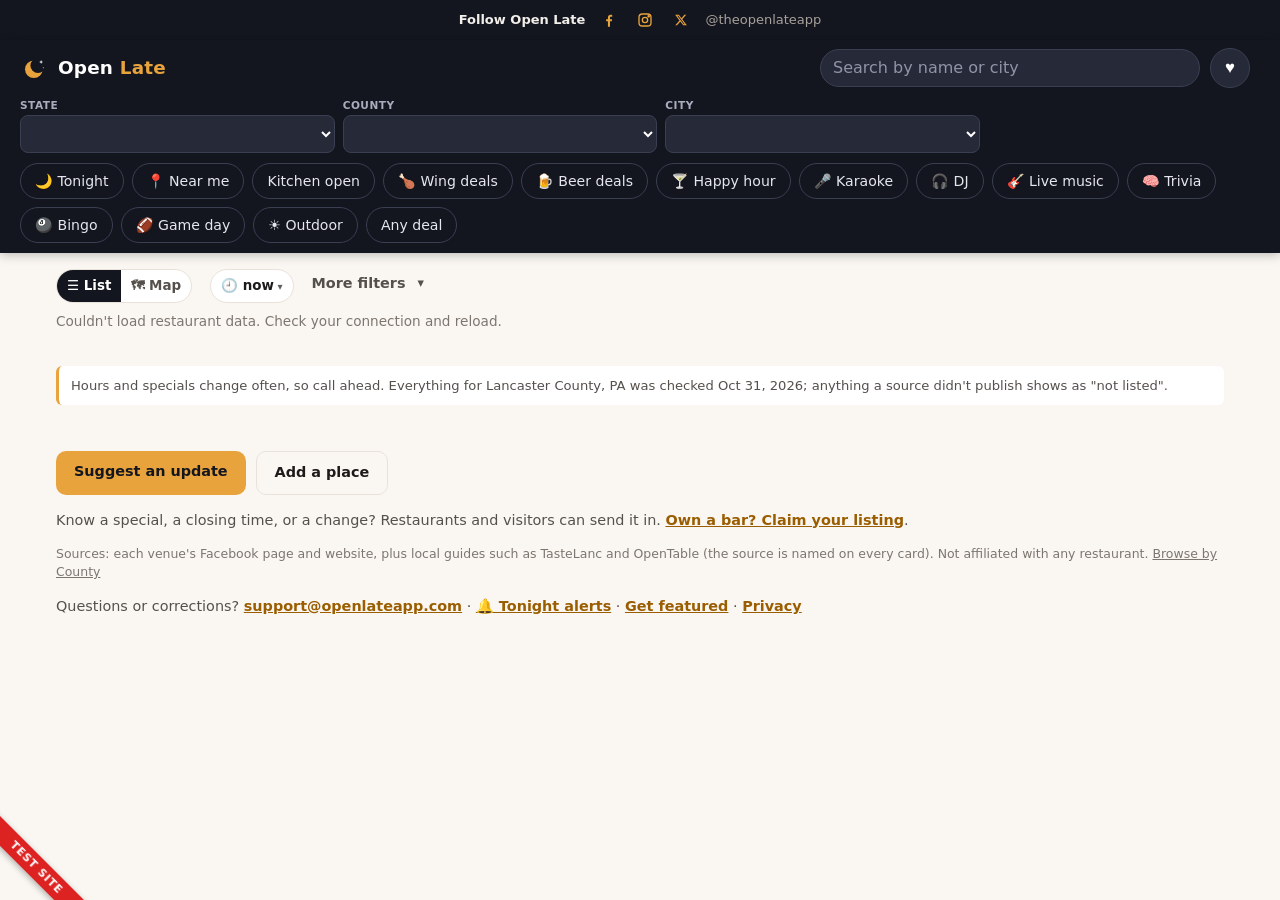
==== index.html @ fa7b5d22 "Clock panel drops below filter row" ====
<!doctype html>
<html lang="en">
<head>
<meta name="robots" content="noindex,nofollow">
<meta charset="utf-8">
<script>
  // start the data downloads before anything else: the County index and the County you'll most likely see (link, last pick, or Lancaster)
  (function(){try{var j=function(u){var p=fetch(u,{cache:"no-cache"}).then(function(r){if(!r.ok)throw new Error(r.status);return r.json()});p.catch(function(){});return p};
  var q=new URLSearchParams(location.search),c=q.get("county"),s=null;
  if(!c&&!q.get("area")){try{s=JSON.parse(localStorage.getItem("openlate.sel")||"null")}catch(e){}c=s&&s.county?s.county:(s&&s.area?"":"lancaster")}
  window.__olIdx=j("https://openlateapp.com/data/index.json");c={"md-washington-dc":"washington-dc"}[c]||c;if(c&&c!=="all"&&/^[a-z-]+$/.test(c))window.__olPre={id:c,p:j("https://openlateapp.com/data/county/"+c+".json")}}catch(e){}})();
</script>
<meta name="viewport" content="width=device-width, initial-scale=1, viewport-fit=cover">
<title>Open Late · PA, MD, DE, DC, GA, FL, VA, WV, SC, NC, NJ & NY restaurants & bars open late, kitchen hours & specials</title>
<meta name="description" content="Find restaurants and bars in Pennsylvania, Maryland, Delaware, DC, Georgia, Florida, Virginia, West Virginia, South Carolina, North Carolina, New Jersey and New York open late tonight: who's open now, whose kitchen is still serving, plus happy hours and wing and beer specials by day, county by county.">

<meta property="og:type" content="website">
<meta property="og:site_name" content="Open Late">
<meta property="og:title" content="Open Late · Who's open late near you in PA, MD, DE, DC, GA, FL, VA, WV, SC, NC, NJ & NY">
<meta property="og:description" content="Restaurants and bars open late, kitchens still serving, happy hours and wing and beer specials, across Pennsylvania, Maryland, Delaware, DC, Georgia, Florida, Virginia, West Virginia, South Carolina, North Carolina, New Jersey and New York.">
<meta property="og:url" content="https://openlateapp.com/">
<meta property="og:image" content="https://openlateapp.com/icons/og-image.png">
<meta property="og:image:width" content="1200">
<meta property="og:image:height" content="630">
<meta property="og:image:alt" content="Open Late: a crescent moon logo with the words Open Late. Who's open late, whose kitchen is still serving and tonight's specials, across Pennsylvania, Maryland, Delaware, DC, Georgia, Florida, Virginia, West Virginia, South Carolina, North Carolina, New Jersey and New York.">
<meta name="twitter:card" content="summary_large_image">
<meta name="twitter:title" content="Open Late · Who's open late near you in PA, MD, DE, DC, GA, FL, VA, WV, SC, NC, NJ & NY">
<meta name="twitter:description" content="Restaurants and bars open late, kitchens still serving, happy hours and wing and beer specials, across Pennsylvania, Maryland, Delaware, DC, Georgia, Florida, Virginia, West Virginia, South Carolina, North Carolina, New Jersey and New York.">
<meta name="twitter:image" content="https://openlateapp.com/icons/og-image.png">
<script type="application/ld+json">
{"@context":"https://schema.org","@type":"WebSite","name":"Open Late","url":"https://openlateapp.com/","description":"Restaurants and bars open late in Pennsylvania, Maryland, Delaware, DC, Georgia, Florida, Virginia, West Virginia, South Carolina, North Carolina, New Jersey and New York: hours, kitchen hours, happy hours and specials.","inLanguage":"en-US","potentialAction":{"@type":"SearchAction","target":{"@type":"EntryPoint","urlTemplate":"https://openlateapp.com/?q={search_term_string}"},"query-input":"required name=search_term_string"}}
</script>
<meta name="theme-color" content="#14161f">
<link rel="manifest" href="manifest.webmanifest">
<link rel="icon" href="favicon.ico" sizes="32x32">
<link rel="icon" href="icons/icon.svg" type="image/svg+xml">
<link rel="apple-touch-icon" href="icons/apple-touch-icon.png">
<meta name="apple-mobile-web-app-capable" content="yes">
<meta name="mobile-web-app-capable" content="yes">
<meta name="apple-mobile-web-app-status-bar-style" content="black-translucent">
<meta name="apple-mobile-web-app-title" content="Open Late">
<link rel="stylesheet" href="styles.css?v=246">
<script src="config.js"></script>
<style>.testribbon{position:fixed;bottom:22px;left:-38px;z-index:9999;transform:rotate(45deg);background:#d22;color:#fff;font:700 11px/1 system-ui,sans-serif;letter-spacing:.08em;padding:5px 40px;pointer-events:none;box-shadow:0 2px 6px rgba(0,0,0,.3)}</style>
</head>
<body>
<div class="testribbon" aria-hidden="true">TEST SITE</div>
<aside class="social" aria-label="Follow Open Late on social media"><span class="soc-lbl">Follow Open Late</span><a href="https://www.facebook.com/profile.php?id=61595789025720" target="_blank" rel="noopener" aria-label="Open Late on Facebook"><svg viewBox="0 0 24 24" width="16" height="16" fill="currentColor" aria-hidden="true"><path d="M13.5 22v-8h2.7l.4-3.2h-3.1V8.8c0-.9.3-1.5 1.6-1.5h1.7V4.4c-.3 0-1.3-.1-2.4-.1-2.4 0-4 1.5-4 4.1v2.4H7.7V14h2.7v8z"/></svg></a><a href="https://www.instagram.com/theopenlateapp/" target="_blank" rel="noopener" aria-label="Open Late on Instagram"><svg viewBox="0 0 24 24" width="16" height="16" fill="none" stroke="currentColor" stroke-width="2" aria-hidden="true"><rect x="3" y="3" width="18" height="18" rx="5"/><circle cx="12" cy="12" r="4"/><circle cx="17.5" cy="6.5" r="1" fill="currentColor"/></svg></a><a href="https://x.com/TheOpenLateApp" target="_blank" rel="noopener" aria-label="Open Late on X"><svg viewBox="0 0 24 24" width="14" height="14" fill="currentColor" aria-hidden="true"><path d="M17.8 3h3.1l-6.8 7.7L22 21h-6.2l-4.9-6.3L5.3 21H2.2l7.2-8.3L2 3h6.4l4.4 5.8zm-1.1 16.2h1.7L7.4 4.7H5.6z"/></svg></a><span class="soc-handle">@theopenlateapp</span></aside><header class="top" id="top">
  <div class="bar">
    <a class="brand" href="./" aria-label="Open Late home">
      <img src="icons/logo.svg" alt="" width="30" height="30">
      <span class="word">Open <b>Late</b></span>
    </a>
    <div class="now" id="now" aria-live="polite"></div>
    <div class="searchwrap" id="searchwrap">
      <label class="sr" for="q">Search by name or city</label>
      <input id="q" type="search" placeholder="Search by name or city" autocomplete="off" enterkeyhint="search">
    </div>
    <button type="button" class="iconbtn favbtn" id="favsOnly" aria-pressed="false" aria-label="Show only my favorites" title="Favorites"><span aria-hidden="true">♥</span><span class="favct" id="favCt" hidden></span></button>
    <button type="button" class="iconbtn" id="tnBell" aria-label="Tonight alerts" title="Tonight alerts">
      <svg viewBox="0 0 24 24" width="20" height="20" aria-hidden="true"><path d="M6 16.5V11a6 6 0 0 1 12 0v5.5l1.5 1.5h-15z" fill="none" stroke="currentColor" stroke-width="2.2" stroke-linejoin="round"/><path d="M10 20.5a2 2 0 0 0 4 0" fill="none" stroke="currentColor" stroke-width="2.2" stroke-linecap="round"/></svg>
    </button>
    <button type="button" class="iconbtn" id="searchBtn" aria-label="Search" aria-expanded="false" aria-controls="searchwrap">
      <svg viewBox="0 0 24 24" width="20" height="20" aria-hidden="true"><circle cx="10.5" cy="10.5" r="6.5" fill="none" stroke="currentColor" stroke-width="2.2"/><path d="M15.5 15.5 21 21" stroke="currentColor" stroke-width="2.2" stroke-linecap="round"/></svg>
    </button>
  </div>
  <div class="pickers">
    <label class="pick"><span>State</span><select id="state" aria-label="State"></select></label>
    <label class="pick"><span>County</span><select id="county" aria-label="County"></select></label>
    <label class="pick"><span>City</span><select id="town" aria-label="City"></select></label>
  </div>
  <div class="chipbar">
  <div class="chiprow" role="group" aria-label="Filters">
    <button type="button" class="chip" id="tonight" aria-pressed="false" title="Places open past 11 PM tonight; late kitchens first">🌙 Tonight</button>
    <button type="button" class="chip" id="nearMe" aria-pressed="false" title="Sort by distance from you (asks for your location)">📍 Near me</button>
    <button type="button" class="chip" id="kitchenNow" aria-pressed="false" title="Only places that publish a kitchen close time">Kitchen open</button>
    <button type="button" class="chip" id="wingDeals" aria-pressed="false">🍗 Wing deals</button>
    <button type="button" class="chip" id="beerDeals" aria-pressed="false">🍺 Beer deals</button>
    <button type="button" class="chip" id="hhDeals" aria-pressed="false">🍸 Happy hour</button>
    <button type="button" class="chip" id="kkNights" aria-pressed="false" title="Karaoke on the picked day (from the place's own posts or website)">🎤 Karaoke</button>
    <button type="button" class="chip" id="djNights" aria-pressed="false" title="DJ nights on the picked day (from the place's own posts or website)">🎧 DJ</button>
    <button type="button" class="chip" id="lmNights" aria-pressed="false" title="Live music on the picked day (regular shows from the venue's own site, ticketing pages, posts or local guides)">🎸 Live music</button>
    <button type="button" class="chip" id="tvNights" aria-pressed="false" title="Trivia on the picked day (from the place's own website)">🧠 Trivia</button>
    <button type="button" class="chip" id="bgNights" aria-pressed="false" title="Bingo on the picked day (from the place's own website)">🎱 Bingo</button>
    <button type="button" class="chip" id="gdSpots" aria-pressed="false" title="Game day spots and watch parties (from the place's own website or a team's official fan club list)">🏈 Game day</button>
    <button type="button" class="chip" id="odSeats" aria-pressed="false" title="Outdoor seating: patio, deck, rooftop and more (from the place's own website or OpenStreetMap)">☀️ Outdoor</button>
    <button type="button" class="chip" id="onlyDeals" aria-pressed="false">Any deal</button>
  </div>
  </div>
</header>

<main>
  <div class="filterrow">
  <div class="seg seg-row" role="group" aria-label="View">
    <button type="button" id="viewList" aria-pressed="true">☰ List</button>
    <button type="button" id="viewMap" aria-pressed="false">🗺 Map</button>
  </div>
  <div class="clockdd" id="atChip">
    <button type="button" id="clockBtn" aria-haspopup="true" aria-expanded="false" aria-controls="clockPanel" aria-label="Day and time: now"><span id="clockLbl">🕘 now</span></button>
    <div class="clockpanel" id="clockPanel" hidden>
      <div class="clk-h">Day</div><div class="clk-days" id="clkDays" role="group" aria-label="Day"></div>
      <div class="clk-h">Time</div><div class="clk-times" id="clkTimes" role="group" aria-label="Time"></div>
    </div>
    <select id="day" aria-label="Deals and nights for day" hidden></select><select id="atTime" aria-label="Open at" hidden></select>
  </div>
  <details class="more-filters" id="moreFilters">
    <summary>More filters <span class="mf-count" id="mfCount"></span></summary>
    <div class="mfpanel">
    <div class="controls">
      <label class="field"><span>Cuisine</span><select id="cuisine"></select></label>
      <label class="field"><span>Price</span><select id="price">
        <option value="All">Any price</option><option>$</option><option>$$</option><option>$$$</option><option>$$$$</option><option value="none">Price not listed</option>
      </select></label>
      <label class="field"><span>Vibe</span><select id="vibe"></select></label>
      <label class="field"><span>Sort</span><select id="sort">
        <option value="smart" selected>Open now first</option><option value="name">A–Z</option><option value="late">Closes latest</option><option value="soon">Closes soonest</option><option value="near">Near me</option>
      </select></label>
    </div>
    <p class="hint">"Kitchen open" only includes places that publish a kitchen close time. Deal filters follow the day set on the 🕘 clock.</p>
    </div>
  </details>
  </div>

  <div class="viewbar">
    <p class="count" id="count"></p>
  </div>
  <p class="tonight-note" id="tonightNote" hidden></p>
  <div class="mapwrap" id="mapwrap" hidden>
    <div id="map" role="region" aria-label="Map of the places in this list"></div>
    <p class="maplegend"><span><i class="lg lg-open"></i>Open</span><span><i class="lg lg-soon"></i>Closing within an hour</span><span><i class="lg lg-closed"></i>Closed / hours not listed</span><span id="mapMiss"></span></p>
  </div>
  <p class="notice" id="tnBanner" hidden></p>
  <p class="notice" id="tnInvite" hidden><span id="tnInviteText"></span> <button type="button" class="btn" id="tnInviteOn">Turn on</button> <button type="button" class="btn ghost" id="tnInviteNo">Not now</button></p>
  <div class="elsewhere" id="elsewhere" aria-live="polite" hidden></div>
  <div class="grid" id="list"></div>
  <div class="toast" id="toast" role="status" aria-live="polite" hidden></div>
  <p class="morewrap"><button type="button" class="btn more" id="more" hidden>Show more</button></p>
  <div class="empty" id="empty" hidden>
    <svg viewBox="0 0 64 64" width="48" height="48" aria-hidden="true"><circle cx="28" cy="34" r="18" fill="#e8a33d"/><circle cx="37" cy="27" r="16" fill="var(--bg)"/></svg>
    <p class="empty-title" id="emptyTitle">Nothing matches right now</p>
    <p class="empty-text" id="emptyText"></p>
    <div class="empty-actions">
      <button type="button" class="btn" id="clearFilters" hidden>Clear filters</button>
      <button type="button" class="btn ghost" id="seeCounty" hidden>See all of Lancaster County</button>
    </div>
  </div>
  <p class="notice">Hours and specials change often, so call ahead. Everything for <span id="cityName">Lancaster County, PA</span> was checked <span id="checked">Oct 31, 2026</span>; anything a source didn't publish shows as "not listed".</p>
</main>

<footer class="foot">
  <p class="footbtns"><a id="suggest" class="btn" href="#" data-form="suggest">Suggest an update</a> <a class="btn ghost" href="#" data-form="add">Add a place</a></p>
  <p>Know a special, a closing time, or a change? Restaurants and visitors can send it in. <a href="#" data-form="claim" class="claimlink">Own a bar? Claim your listing</a>.</p>
  <p class="small">Sources: each venue's Facebook page and website, plus local guides such as TasteLanc and OpenTable (the source is named on every card). Not affiliated with any restaurant. <a href="https://openlateapp.com/counties/">Browse by County</a></p>
  <p class="kofi-foot" id="kofiFoot" hidden><a id="kofiLink" href="#" target="_blank" rel="noopener">☕ Support Open Late</a></p>
  <p class="kofi-foot support-foot">Questions or corrections? <a href="mailto:support@openlateapp.com">support@openlateapp.com</a> · <a href="#" id="tnOpen">🔔 Tonight alerts</a> · <a href="https://openlateapp.com/featured.html">Get featured</a> · <a href="privacy.html">Privacy</a></p>
</footer>
<div class="kofisheet" id="kofiSheet" role="dialog" aria-labelledby="kofiTitle" aria-describedby="kofiText" hidden>
  <button type="button" class="fx kofix" id="kofiX" aria-label="Close">✕</button>
  <h2 id="kofiTitle">☕ Enjoying Open Late?</h2>
  <p id="kofiText">Open Late is an independent project with no corporate backing. Your donation helps keep hours, specials, and deals up to date, and lets us keep expanding into other states and areas.</p>
  <div class="kofibtns"><a class="btn" id="kofiGo" href="#" target="_blank" rel="noopener">Leave a tip on Ko-fi</a><button type="button" class="btn ghost" id="kofiLater">Maybe later</button></div>
</div>
<dialog id="tnDlg" aria-labelledby="tnTitle">
  <form id="tnForm" method="dialog" novalidate>
    <div class="fhead"><h2 id="tnTitle">Tonight in my county</h2><button type="button" class="fx" id="tnClose" aria-label="Close">✕</button></div>
    <p class="fsub">Pick your counties and what you're into. When you open Open Late you'll see what's on tonight. In the Open Late app you also get one notification a day at the time you pick.</p>
    <fieldset class="ff"><legend>Counties</legend>
      <div class="fchecks" id="tnCounties"></div>
      <label class="ff"><span>Add a county</span><select id="tnAdd"></select></label>
    </fieldset>
    <fieldset class="ff"><legend>What to include</legend>
      <div class="fchecks" id="tnKinds"></div>
    </fieldset>
    <label class="ff"><span>Notification time (app)</span><input id="tnTime" type="time" value="17:00" step="900"></label>
    <p class="fsub" id="tnPerm" hidden>Notifications are off for Open Late on this phone. To get tonight's alert, open your phone's Settings → Notifications → Open Late (Android: Settings → Apps → Open Late → Notifications) and allow them, then tap Save again.</p>
    <p class="fsub" id="tnMsg" role="status"></p>
    <div class="fbtns"><button type="submit" class="btn" id="tnSave">Save</button><button type="button" class="btn ghost" id="tnOff">Turn off</button></div>
  </form>
</dialog>
<dialog id="formDlg" aria-labelledby="fTitle">
  <form id="sForm" method="dialog" novalidate>
    <div class="fhead"><h2 id="fTitle">Suggest an update</h2><button type="button" class="fx" id="fClose" aria-label="Close">✕</button></div>
    <p class="fsub" id="fSub">Tell us what's wrong or missing. We check every change against a source before it goes live.</p>
    <label class="ff"><span>Place</span><input id="fPlace" name="place" type="text" maxlength="120" required autocomplete="off" placeholder="Restaurant or bar name"></label>
    <label class="ff" id="fWhereRow"><span>City and County</span><input id="fWhere" name="where" type="text" maxlength="120" autocomplete="off"></label>
    <div id="fClaimSet" hidden>
      <label class="ff"><span>Place link or ID (filled in for you)</span><input id="fLink" name="placeLink" type="text" maxlength="300" autocomplete="off"></label>
      <label class="ff"><span>Your role</span><input id="fRole" name="role" type="text" maxlength="80" autocomplete="organization-title" placeholder="Owner, general manager, marketing…"></label>
    </div>
    <label class="ff" id="fAddrRow" hidden><span>Address (if you know it)</span><input id="fAddr" name="address" type="text" maxlength="160" autocomplete="off"></label>
    <fieldset class="ff" id="fWhatSet"><legend>What's wrong or missing?</legend>
      <div class="fchecks">
        <label><input type="checkbox" name="what" value="Hours"> Hours</label>
        <label><input type="checkbox" name="what" value="Kitchen hours"> Kitchen hours</label>
        <label><input type="checkbox" name="what" value="Happy hour"> Happy hour</label>
        <label><input type="checkbox" name="what" value="Specials"> Specials</label>
        <label><input type="checkbox" name="what" value="Phone"> Phone</label>
        <label><input type="checkbox" name="what" value="Closed"> Closed for good</label>
        <label><input type="checkbox" name="what" value="Other"> Something else</label>
      </div>
    </fieldset>
    <div id="fRepSet" hidden>
      <fieldset class="ff"><legend>What's wrong?</legend>
        <div class="fchecks">
          <label><input type="checkbox" name="rep" value="Closed now"> Closed now (but listed open)</label>
          <label><input type="checkbox" name="rep" value="Wrong close time"> Wrong close time</label>
          <label><input type="checkbox" name="rep" value="Wrong kitchen hours"> Wrong kitchen hours</label>
          <label><input type="checkbox" name="rep" value="Permanently closed"> Permanently closed</label>
          <label><input type="checkbox" name="rep" value="Other"> Something else</label>
        </div>
      </fieldset>
      <fieldset class="ff"><legend>Which day(s)? (optional)</legend>
        <div class="fchecks">
          <label><input type="checkbox" name="repDay" value="Mon"> Mon</label><label><input type="checkbox" name="repDay" value="Tue"> Tue</label><label><input type="checkbox" name="repDay" value="Wed"> Wed</label><label><input type="checkbox" name="repDay" value="Thu"> Thu</label><label><input type="checkbox" name="repDay" value="Fri"> Fri</label><label><input type="checkbox" name="repDay" value="Sat"> Sat</label><label><input type="checkbox" name="repDay" value="Sun"> Sun</label>
        </div>
      </fieldset>
    </div>
    <label class="ff"><span id="fDetailsLbl">Details</span><textarea id="fDetails" name="details" rows="4" maxlength="2000" required placeholder="e.g. Kitchen closes at 11 PM Fri–Sat; $0.75 wings on Tuesdays. A link or menu photo URL helps."></textarea></label>
    <div class="frow2">
      <label class="ff"><span>Your name (optional)</span><input id="fName" name="name" type="text" maxlength="80" autocomplete="name"></label>
      <label class="ff"><span>Email (optional, only to follow up)</span><input id="fEmail" name="email" type="email" maxlength="120" autocomplete="email"></label>
    </div>
    <label class="ff" id="fPhoneRow" hidden><span>Phone (if you'd rather we call or text to confirm)</span><input id="fPhone" name="phone" type="tel" maxlength="40" autocomplete="tel"></label>
    <label class="fown"><input type="checkbox" id="fOwn" name="owner" value="yes"> I own or work here <span class="fhint">(claim this listing: we'll email you to confirm, then keep it up to date for you)</span></label>
    <label class="hp" aria-hidden="true">Leave this empty <input type="text" name="_honey" id="fHoney" tabindex="-1" autocomplete="off"></label>
    <p class="fmsg" id="fMsg" role="status" aria-live="polite"></p>
    <div class="fbtns"><button type="submit" class="btn" id="fSend">Send</button><button type="button" class="btn ghost" id="fCancel">Cancel</button></div>
    <p class="small">Sent to the Open Late editor by email through FormSubmit.co. We don't publish your name or email.</p>
  </form>
</dialog>
<script src="app.js?v=246" defer></script>
</body>
</html>
---- styles.css ----
:root{--amber:#e8a33d;--amber-d:#c98a26;--night:#14161f;--night2:#1e2130;--ink:#1d1b1a;--ink2:#55504c;--ink3:#7d766f;--bg:#faf7f3;--card:#fff;--line:#e9e2da;--mut:#efe9e3;
  --g:#1f8a4c;--gbg:#e3f4e9;--a:#b36b00;--abg:#fdf0d9;--x:#6f6a66;--xbg:#efecea;--link:#9a5d00}
@media (prefers-color-scheme:dark){:root{--ink:#f2eeea;--ink2:#c3bbb4;--ink3:#9a928b;--bg:#161413;--card:#1f1c1a;--line:#34302d;--mut:#2b2725;
  --g:#6fd39a;--gbg:#17321f;--a:#f4b552;--abg:#3a2a10;--x:#a8a19b;--xbg:#2b2725;--link:#f3c070}}
*{box-sizing:border-box}
html{-webkit-text-size-adjust:100%}
body{margin:0;font:16px/1.45 system-ui,-apple-system,"Segoe UI",Roboto,sans-serif;color:var(--ink);background:var(--bg)}
a{color:inherit}
.sr{position:absolute;width:1px;height:1px;overflow:hidden;clip:rect(0 0 0 0);white-space:nowrap}

/* sticky header: brand + search, County/City, chip row */
.top{position:sticky;top:0;z-index:10;background:var(--night);color:#fff;padding:calc(8px + env(safe-area-inset-top)) 12px 8px;display:flex;flex-direction:column;gap:8px;box-shadow:0 2px 10px rgba(0,0,0,.25)}
.bar{display:flex;align-items:center;gap:10px;min-height:36px}
.brand{display:flex;gap:8px;align-items:center;text-decoration:none;flex:none}
.brand img{display:block;border-radius:8px}
.word{font-size:1.15rem;font-weight:600;letter-spacing:.2px}
.word b{color:var(--amber);font-weight:800}
.now{font-size:.78rem;color:#a9adbd;margin-left:auto;white-space:nowrap}
.searchwrap{display:none;flex:1;min-width:0}
.searchwrap input{font:inherit;font-size:16px;width:100%;min-height:38px;padding:6px 12px;border-radius:999px;border:1px solid #3a3f52;background:#262a38;color:#fff}
.searchwrap input::placeholder{color:#8f94a6}
.iconbtn{flex:none;display:inline-grid;place-items:center;width:40px;height:40px;border-radius:999px;border:1px solid #3a3f52;background:#262a38;color:#fff;cursor:pointer}
.top.searching .searchwrap{display:block}
.top.searching .now{display:none}
.top.searching .iconbtn{background:var(--amber);color:var(--night);border-color:var(--amber)}
@media (max-width:420px){.top.searching .word{display:none}}
.pickers{display:grid;grid-template-columns:1fr 1fr;gap:8px}
.pick{display:flex;flex-direction:column;gap:2px;min-width:0}
.pick[hidden]{display:none!important}
.pick span{font-size:.66rem;font-weight:700;letter-spacing:.5px;text-transform:uppercase;color:#a9adbd}
.pick select{background:#262a38;color:#fff;border:1px solid #3a3f52;border-radius:8px;min-height:38px;padding:6px 8px;font-size:16px;width:100%;min-width:0;text-overflow:ellipsis}
.chiprow{display:flex;gap:8px;overflow-x:auto;scroll-snap-type:x proximity;-webkit-overflow-scrolling:touch;scrollbar-width:none;padding:0 0 2px}
.chiprow::-webkit-scrollbar{display:none}
.chip{flex:none;scroll-snap-align:start;display:inline-flex;align-items:center;gap:6px;min-height:36px;padding:6px 14px;border-radius:999px;border:1px solid #3a3f52;background:transparent;color:#e6e7ee;font:inherit;font-size:.88rem;white-space:nowrap;cursor:pointer;user-select:none}
.chip[aria-pressed=true],.chip.on{background:var(--amber);border-color:var(--amber);color:var(--night);font-weight:600}
.chip[aria-pressed=true]::before{content:"✓";font-weight:800}
.chip-day{padding:0 4px 0 0;position:relative}
.chip-day select{appearance:none;-webkit-appearance:none;background:transparent;color:inherit;border:0;font:inherit;font-size:16px;padding:6px 24px 6px 12px;min-height:34px;cursor:pointer}
.chip-day::after{content:"▾";position:absolute;right:12px;pointer-events:none;font-size:.8rem}
.chip-day select option{color:#14161f}
.chip .dot{background:var(--g)}
.chip[aria-pressed=true] .dot{background:var(--night)}
input:focus-visible,select:focus-visible,button:focus-visible,summary:focus-visible,a:focus-visible{outline:2px solid var(--amber);outline-offset:2px}
@media (min-width:760px){
  .top{display:grid;grid-template-columns:auto 1fr;grid-template-areas:"bar bar" "pick chips";align-items:center;padding:10px 20px;gap:10px 16px}
  .bar{grid-area:bar}.pickers{grid-area:pick;width:440px}.chiprow{grid-area:chips;margin:0;padding:0;align-self:end}
  .searchwrap{display:block;max-width:380px;margin-left:auto}.iconbtn{display:none}.now{margin-left:0;order:3}.top.searching .now{display:block}
}

main{max-width:1200px;margin:0 auto;padding:12px 16px 24px}
.more-filters{margin:2px 0 6px;font-size:.9rem}
.more-filters summary{cursor:pointer;color:var(--ink2);font-weight:600;padding:6px 0;min-height:32px;list-style:none;display:inline-flex;gap:6px;align-items:center}
.more-filters summary::-webkit-details-marker{display:none}
.more-filters summary::after{content:"▾";font-size:.8rem}
.more-filters[open] summary::after{content:"▴"}
.mf-count{color:var(--link);font-weight:700}
.controls{display:flex;flex-wrap:wrap;gap:10px 12px;margin-top:6px}
.field{display:flex;flex-direction:column;gap:4px;font-size:.78rem;color:var(--ink3);flex:1 1 140px;min-width:0}
.controls select{font:inherit;font-size:16px;color:var(--ink);background:var(--card);border:1px solid var(--line);border-radius:10px;padding:8px 10px;width:100%;min-height:42px}
.hint{margin:8px 0 0;font-size:.78rem;color:var(--ink3)}
.count{font-size:.85rem;color:var(--ink3);margin:6px 0 10px}
.notice{margin:24px 0 0;padding:10px 12px;border-left:3px solid var(--amber);background:var(--card);border-radius:6px;font-size:.82rem;color:var(--ink2)}

/* place cards */
.grid{display:grid;grid-template-columns:repeat(auto-fill,minmax(min(100%,330px),1fr));gap:8px;align-items:start}
.card{background:var(--card);border:1px solid color-mix(in srgb,var(--line) 70%,transparent);border-radius:10px;padding:9px 12px 4px;display:flex;flex-direction:column;gap:3px}
.town{font-size:.7rem;font-weight:700;letter-spacing:.5px;text-transform:uppercase;color:var(--ink3)}
.card h2{margin:0;font-size:1.05rem;line-height:1.25}
.meta{font-size:.78rem;font-weight:500;color:var(--ink3);white-space:nowrap;margin-left:4px}
.status{display:flex;flex-wrap:wrap;align-items:center;gap:2px 8px;font-size:.88rem;font-weight:600}
.dot{display:inline-block;width:9px;height:9px;border-radius:50%;flex:none}
.s-open{color:var(--g)}.s-open .dot{background:var(--g);box-shadow:0 0 0 3px var(--gbg)}
.s-soon{color:var(--a)}.s-soon .dot{background:var(--a);box-shadow:0 0 0 3px var(--abg)}
.s-closed{color:var(--x)}.s-closed .dot{background:transparent;border:2px solid var(--x)}
.kitchen{font-size:.8rem;font-weight:500;color:var(--ink3)}
.kitchen::before{content:"·";margin-right:8px}
.k-open{color:var(--ink2)}
.badges{display:flex;flex-wrap:wrap;gap:5px;align-items:center}
.badge{display:inline-block;font-size:.74rem;font-weight:700;padding:2px 8px;border-radius:999px}
.b-wings{background:#fde3cf;color:#8a3b00}.b-beer{background:#fdf1c4;color:#6b5000}.b-hh{background:#e6e9f7;color:#2f3a75}.b-sp{background:var(--mut);color:var(--ink2)}.b-feat{background:#e8a33d;color:#1a1300}
@media (prefers-color-scheme:dark){.b-wings{background:#4a2a12;color:#ffc89a}.b-beer{background:#433a12;color:#f5dc7a}.b-hh{background:#262c4a;color:#b9c2f5}}
.bday{font-size:.72rem;font-weight:700;color:var(--ink3);text-transform:uppercase;letter-spacing:.4px}
.dline{display:flex;align-items:flex-start;gap:6px;font-size:.86rem;line-height:1.35;color:var(--ink);min-width:0}
.dline .badge,.dline .bday{flex:none;margin-top:1px}
/* deal text: wraps to 2 lines beside the chip (hanging indent: line 2 starts under line 1's text, not under the chip), then clamps; tap for the full text */
.dtext{flex:1 1 auto;min-width:0;overflow:hidden;display:-webkit-box;-webkit-box-orient:vertical;-webkit-line-clamp:2;line-clamp:2;overflow-wrap:anywhere;cursor:pointer;-webkit-tap-highlight-color:transparent}
.dtext.full{display:block;-webkit-line-clamp:unset;line-clamp:none;overflow:visible}
.dtext:focus-visible{outline:2px solid var(--link);outline-offset:2px;border-radius:3px}
.dmore{flex:none;font:inherit;font-size:.76rem;font-weight:600;color:var(--link);background:none;border:0;padding:2px 0 2px 2px;cursor:pointer;white-space:nowrap}
.flag{font-size:.74rem;color:#a14a00;white-space:nowrap}
.info .flag{white-space:normal}
@media (prefers-color-scheme:dark){.flag{color:#ffb070}}
.more-info summary{cursor:pointer;font-size:.8rem;font-weight:600;color:var(--link);padding:2px 0;min-height:28px;list-style:none;display:inline-flex;align-items:center;gap:4px}
.more-info summary::-webkit-details-marker{display:none}
.more-info summary::after{content:"▾"}
.more-info[open] summary::after{content:"▴"}
.info{display:flex;flex-direction:column;gap:5px;border-top:1px solid color-mix(in srgb,var(--line) 60%,transparent);padding:6px 0 8px;margin-top:0}
.row{font-size:.86rem;color:var(--ink2)}
.row b{font-weight:600;color:var(--ink3)}
.row a{color:var(--link)}
.deal{color:var(--ink)}
.src,.dsrc{font-size:.74rem;color:var(--ink3)}
.links{display:flex;gap:14px;flex-wrap:wrap;margin-top:2px;font-size:.88rem}
.links a{color:var(--link);font-weight:600}

/* empty state, buttons, footer */
.empty{text-align:center;padding:28px 16px;background:var(--card);border:1px dashed var(--line);border-radius:14px}
.empty[hidden]{display:none}
.empty-title{margin:8px 0 4px;font-weight:700;font-size:1.05rem}
.empty-text{margin:0 0 14px;color:var(--ink2);font-size:.92rem}
.empty-actions{display:flex;gap:10px;justify-content:center;flex-wrap:wrap}
.btn{display:inline-block;background:var(--amber);color:#14161f;text-decoration:none;padding:10px 18px;border-radius:10px;font:inherit;font-weight:600;border:0;cursor:pointer;min-height:44px}
.btn:hover{background:var(--amber-d)}
.btn.ghost{background:transparent;color:var(--ink);border:1px solid var(--line)}
.btn[hidden]{display:none}
.morewrap{text-align:center;margin:16px 0 0}
.foot{max-width:1200px;margin:0 auto;padding:8px 16px calc(28px + env(safe-area-inset-bottom));color:var(--ink2);font-size:.9rem}
.small{font-size:.78rem;color:var(--ink3)}
/* phones: County and City each get a full-width row so long names (e.g. Northumberland County) stay readable */
@media (max-width:759px){
  .pickers{grid-template-columns:auto 1fr;gap:6px 10px;align-items:center}
  .pick{display:contents}
  .pick span{font-size:.68rem}
  .pick select{min-height:38px;padding:6px 10px}
}

/* v19: favorites, distance, late kitchen, happy hour now, action row, toast, deep-link highlight */
.card{position:relative;cursor:pointer;-webkit-tap-highlight-color:transparent}
.card:focus:not(:focus-visible){outline:none}
.card:focus-visible{outline:2px solid var(--amber);outline-offset:2px}
.card h2{padding-right:34px}
.town{padding-right:34px}
.fav{position:absolute;top:4px;right:4px;width:40px;height:40px;border:0;background:none;font-size:1.3rem;line-height:1;color:var(--ink3);cursor:pointer;border-radius:50%}
.fav[aria-pressed="true"]{color:#e0245e}
.fav:focus-visible{outline:2px solid var(--link)}
.mi{color:var(--ink2);text-transform:none;letter-spacing:0}
.lk{font-size:.72rem;font-weight:700;padding:1px 7px;border-radius:999px;background:#e3f1ea;color:#1d6b46}
@media (prefers-color-scheme:dark){.lk{background:#16382a;color:#9fe0bf}}
.b-now{background:#1f9d5c;color:#fff}
.ddays{font-weight:700;color:var(--ink2)}
.eline{margin-top:3px}.b-kk{background:#f3e1f7;color:#6a2380}.b-dj{background:#dff3ef;color:#155e52}.b-lm{background:#fde3dc;color:#8a2c12}.b-tv{background:#fdf0d5;color:#7a4b00}.b-bg{background:#e3eaf9;color:#1f3f86}
@media (prefers-color-scheme:dark){.b-kk{background:#3d2146;color:#e7b8f5}.b-dj{background:#163b35;color:#9fe3d5}.b-lm{background:#47201a;color:#f7b9a6}.b-tv{background:#43320f;color:#f3d08a}.b-bg{background:#1c2a4a;color:#b5c8f3}}
.b-gd{background:#e2efdc;color:#2c5a1e}.b-vf{background:#dbeefe;color:#0f4c81}
@media (prefers-color-scheme:dark){.b-gd{background:#22361b;color:#b9e0a5}.b-vf{background:#15324d;color:#a9d3fb}}
#fClaimSet{display:flex;flex-direction:column;gap:10px}#fClaimSet[hidden]{display:none}
#fRepSet{display:flex;flex-direction:column;gap:10px}#fRepSet[hidden]{display:none}
.ctype,.otype{font-size:.8rem;color:var(--ink2);margin-top:3px;white-space:nowrap;overflow:hidden;text-overflow:ellipsis}
.ctl,.srcs{color:var(--ink3);font-size:.85em}
.lchk{font-size:.72rem;color:var(--ink3);margin-top:2px}
.actions{display:flex;flex-wrap:wrap;gap:6px;margin:2px 0}
.act{font:inherit;font-size:.84rem;font-weight:600;color:var(--link);background:var(--mut);border:0;border-radius:999px;padding:6px 12px;text-decoration:none;cursor:pointer;min-height:32px;display:inline-flex;align-items:center}
.toast{position:fixed;left:50%;bottom:calc(18px + env(safe-area-inset-bottom));transform:translateX(-50%);background:var(--night);color:#fff;padding:10px 16px;border-radius:999px;font-size:.88rem;box-shadow:0 4px 18px rgba(0,0,0,.25);z-index:50;max-width:calc(100% - 32px);text-align:center}
.toast[hidden]{display:none}
.chip.busy{opacity:.6}
.card.flash{animation:flash 2.4s ease-out}
@keyframes flash{0%,40%{box-shadow:0 0 0 3px var(--amber)}100%{box-shadow:0 0 0 0 transparent}}

/* v75: Tonight, List/Map, update form */
.grid[hidden]{display:none}
.viewbar{display:flex;align-items:center;justify-content:space-between;gap:10px;margin:6px 0 10px}
.viewbar .count{margin:0}
.seg{display:inline-flex;flex:none;border:1px solid var(--line);border-radius:999px;overflow:hidden;background:var(--card)}
.seg button{font:inherit;font-size:.84rem;font-weight:600;border:0;background:transparent;color:var(--ink2);padding:6px 14px;min-height:34px;cursor:pointer}
.seg button[aria-pressed=true]{background:var(--night);color:#fff}
@media (prefers-color-scheme:dark){.seg button[aria-pressed=true]{background:var(--amber);color:var(--night)}}
.tonight-note{margin:-4px 0 10px;font-size:.84rem;color:var(--ink2)}
.tonight-note[hidden]{display:none}
.card-lk{border-color:#7cc59d;box-shadow:inset 3px 0 0 #1f8a4c}
.lk-t{background:#1f8a4c;color:#fff}
@media (prefers-color-scheme:dark){.lk-t{background:#2c8a5a;color:#fff}}
.mapwrap[hidden]{display:none}
#map{height:min(64vh,640px);min-height:320px;border-radius:12px;border:1px solid var(--line);background:#dfe6ea;z-index:0}
.maplegend{display:flex;flex-wrap:wrap;gap:4px 14px;font-size:.78rem;color:var(--ink3);margin:8px 0 0}
.lg{display:inline-block;width:11px;height:11px;border-radius:50%;margin-right:5px;vertical-align:-1px;border:2px solid #fff;box-shadow:0 0 0 1px #0002}
.lg-open{background:#1f8a4c}.lg-soon{background:#e08a00}.lg-closed{background:#8b8580}
.mp{font:14px/1.35 system-ui,-apple-system,"Segoe UI",Roboto,sans-serif;color:#1d1b1a}
.mp-n{font-size:15px}.mp-m{color:#6b6560;font-size:12px;margin:1px 0 4px}
.mp-s{display:flex;align-items:center;gap:6px;font-weight:600;font-size:13px}
.mp-k{font-size:12px;font-weight:600;color:#1d6b46;margin-top:2px}
.mp-d{font-size:12px;color:#3d3935;margin-top:3px}
.mp-btn{margin-top:8px;background:#efe9e3;color:#9a5d00}
.leaflet-container .mp .s-open{color:#1f8a4c}.leaflet-container .mp .s-soon{color:#b36b00}.leaflet-container .mp .s-closed{color:#6f6a66}
.footbtns{display:flex;gap:10px;flex-wrap:wrap}
.claimlink{color:var(--link);font-weight:600}
dialog#formDlg,dialog#tnDlg{border:0;border-radius:16px;padding:0;width:min(560px,calc(100% - 20px));max-height:calc(100dvh - 24px);background:var(--card);color:var(--ink);box-shadow:0 12px 40px rgba(0,0,0,.35)}
dialog#formDlg::backdrop,dialog#tnDlg::backdrop{background:rgba(10,12,18,.55)}
#sForm,#tnForm{padding:16px 18px 14px;display:flex;flex-direction:column;gap:10px}
.fhead{display:flex;align-items:center;justify-content:space-between;gap:8px}
.fhead h2{margin:0;font-size:1.2rem}
.fx{border:0;background:var(--mut);color:var(--ink2);width:36px;height:36px;border-radius:50%;font-size:1rem;cursor:pointer}
.fsub{margin:0;font-size:.86rem;color:var(--ink2)}
.ff{display:flex;flex-direction:column;gap:4px;font-size:.8rem;color:var(--ink3);border:0;margin:0;padding:0;min-width:0}
.ff[hidden]{display:none}
.ff legend{padding:0;margin-bottom:4px}
.ff input,.ff select,.ff textarea{font:inherit;font-size:16px;color:var(--ink);background:var(--bg);border:1px solid var(--line);border-radius:10px;padding:8px 10px;width:100%}
.ff textarea{resize:vertical;min-height:90px}
.fchecks{display:flex;flex-wrap:wrap;gap:6px}
.fchecks label{display:inline-flex;align-items:center;gap:6px;font-size:.88rem;color:var(--ink);background:var(--mut);border-radius:999px;padding:5px 12px;min-height:34px;cursor:pointer}
.frow2{display:grid;grid-template-columns:1fr 1fr;gap:10px}
@media (max-width:480px){.frow2{grid-template-columns:1fr}}
.fown{display:flex;gap:8px;align-items:flex-start;font-size:.9rem;font-weight:600}
.fown input{margin-top:3px;width:18px;height:18px;flex:none}
.fhint{font-weight:400;font-size:.8rem;color:var(--ink3)}
.hp{position:absolute;left:-9999px;width:1px;height:1px;overflow:hidden}
.fmsg{margin:0;font-size:.88rem;min-height:1.2em}
.fmsg.ok{color:var(--g);font-weight:600}.fmsg.err{color:#b3261e}
@media (prefers-color-scheme:dark){.fmsg.err{color:#ff8a80}}
.fmsg a{color:var(--link);font-weight:600}
.fbtns{display:flex;gap:10px}
.fbtns .btn:disabled{opacity:.6;cursor:default}
.fchecks input{width:auto;margin:0;flex:none}
.fchecks label{flex:none}
#mapwrap{scroll-margin-top:190px}
.fown{flex-wrap:wrap}.fown .fhint{flex-basis:100%;padding-left:26px;margin-top:-4px}

/* v77: always-visible List/Map toggle (header) */
.chipbar{display:flex;align-items:center;gap:8px;min-width:0}
.chipbar .chiprow{flex:1;min-width:0}
.seg-top{border-color:#3a3f52;background:transparent}
.seg-top button{color:#e6e7ee;padding:6px 11px;min-height:36px;font-size:.84rem;white-space:nowrap}
.seg-top button[aria-pressed=true]{background:var(--amber);color:var(--night)}
@media (prefers-color-scheme:dark){.seg-top button[aria-pressed=true]{background:var(--amber);color:var(--night)}}
@media (min-width:760px){.chipbar{grid-area:chips;align-self:end}}
/* map fills the screen under the sticky header */
#map{height:calc(100vh - var(--toph,190px) - 16px);height:calc(100dvh - var(--toph,190px) - 16px);min-height:300px;max-height:none}
@media (min-width:760px){#map{height:calc(100vh - var(--toph,120px) - 24px);min-height:420px}}
#mapwrap{scroll-margin-top:calc(var(--toph,190px) + 8px)}

/* v78: Ko-fi tip link + bottom sheet */
.kofi-foot a{color:var(--link);font-weight:600}
.kofi-foot[hidden],.kofisheet[hidden]{display:none}
.kofisheet{position:fixed;left:50%;bottom:calc(12px + env(safe-area-inset-bottom));transform:translateX(-50%);z-index:1200;width:min(460px,calc(100% - 20px));background:var(--card);color:var(--ink);border:1px solid var(--line);border-radius:16px;padding:16px 18px 14px;box-shadow:0 10px 36px rgba(0,0,0,.3)}
.kofisheet h2{margin:0 36px 6px 0;font-size:1.1rem}
.kofisheet p{margin:0 0 12px;font-size:.92rem;color:var(--ink2);line-height:1.45}
.kofix{position:absolute;top:10px;right:10px}
.kofibtns{display:flex;gap:10px;flex-wrap:wrap}

/* v82: plain-word deal days, weekly deal lists, last checked */
.wk{list-style:none;margin:4px 0 0;padding:0}
.wk li{padding:6px 0;border-top:1px dashed var(--line)}
.wk li:first-child{border-top:0;padding-top:2px}
/* v83: "Still good?" thumbs */
.vote{display:flex;align-items:center;gap:6px;margin-top:4px;font-size:.78rem;color:var(--ink3)}
.vbtn{font:inherit;font-size:1rem;line-height:1;padding:5px 10px;border-radius:999px;border:1px solid var(--line);background:transparent;cursor:pointer;min-height:32px}
.vbtn:active{transform:scale(.95)}
.vthanks{color:var(--ink2);font-weight:600}

.count.loading::after{content:"";display:inline-block;width:.7em;height:.7em;margin-left:.4em;vertical-align:-.05em;border:2px solid currentColor;border-right-color:transparent;border-radius:50%;animation:olspin .8s linear infinite}
@keyframes olspin{to{transform:rotate(360deg)}}
.card .town .tzn{font-size:.75rem;color:var(--ink3)}
/* Details toggle in the card's bottom-right corner, on the Checked row when there is one */
.more-info>summary{display:flex;width:max-content;margin-left:auto}
.card .lchk{padding-right:8rem;min-height:28px;display:flex;align-items:center;margin-top:0}
.card .lchk+.more-info{margin-top:-31px}
/* Share icon in the card's bottom-right corner, beside the Details toggle */
.shr{position:absolute;right:6px;bottom:4px;width:32px;height:28px;display:inline-flex;align-items:center;justify-content:center;padding:0;border:0;background:none;color:var(--link);cursor:pointer;border-radius:6px}
.shr::before{content:"";width:18px;height:18px;background:currentColor;-webkit-mask:url("data:image/svg+xml,%3Csvg xmlns='http://www.w3.org/2000/svg' viewBox='0 0 24 24' fill='none' stroke='black' stroke-width='2' stroke-linecap='round' stroke-linejoin='round'%3E%3Cpath d='M12 3v12M8 7l4-4 4 4M5 12v7a2 2 0 0 0 2 2h10a2 2 0 0 0 2-2v-7'/%3E%3C/svg%3E") center/contain no-repeat;mask:url("data:image/svg+xml,%3Csvg xmlns='http://www.w3.org/2000/svg' viewBox='0 0 24 24' fill='none' stroke='black' stroke-width='2' stroke-linecap='round' stroke-linejoin='round'%3E%3Cpath d='M12 3v12M8 7l4-4 4 4M5 12v7a2 2 0 0 0 2 2h10a2 2 0 0 0 2-2v-7'/%3E%3C/svg%3E") center/contain no-repeat}
.shr:focus-visible{outline:2px solid var(--link);outline-offset:1px}
.more-info>summary{margin-right:30px}
.more-info[open] .links{padding-right:34px}
/* Sources icon (cards with srcIconOn): just left of the share icon; its list opens above the icons */
.sri{right:40px}
.sri::before{-webkit-mask-image:url("data:image/svg+xml,%3Csvg xmlns='http://www.w3.org/2000/svg' viewBox='0 0 24 24' fill='none' stroke='black' stroke-width='2' stroke-linecap='round' stroke-linejoin='round'%3E%3Ccircle cx='12' cy='12' r='9'/%3E%3Cpath d='M12 11v5M12 8h.01'/%3E%3C/svg%3E");mask-image:url("data:image/svg+xml,%3Csvg xmlns='http://www.w3.org/2000/svg' viewBox='0 0 24 24' fill='none' stroke='black' stroke-width='2' stroke-linecap='round' stroke-linejoin='round'%3E%3Ccircle cx='12' cy='12' r='9'/%3E%3Cpath d='M12 11v5M12 8h.01'/%3E%3C/svg%3E")}
.sri[aria-expanded="true"]{background:rgba(0,0,0,.06)}
.card-si .more-info>summary{margin-right:66px}
.card-si .more-info[open] .links{padding-right:70px}
.card-si .lchk{padding-right:10.5rem}
.srclist{font-size:.85rem;margin-top:6px;padding-bottom:30px}
.srclist[hidden]{display:none}
/* desktop (>=900px): State, County and City on one row; every filter chip below it, wrapping instead of scrolling off */
@media (min-width:900px){
  .top{grid-template-columns:1fr;grid-template-areas:"bar" "pick" "chips"}
  .pickers{width:auto;max-width:960px;grid-template-columns:repeat(3,minmax(0,1fr))}
  .chipbar{flex-wrap:wrap;align-self:start}
  .chipbar .chiprow{display:contents}
}

/* v191: slim social strip above the header (version A) */
.social{background:#14161f;color:#f2eeea;font-size:13px;font-weight:600;line-height:1.2;display:flex;align-items:center;justify-content:center;gap:12px;padding:calc(8px + env(safe-area-inset-top)) 12px 8px}
.social a{color:#e8a33d;display:inline-flex;align-items:center;justify-content:center;min-width:24px;min-height:24px}
.social a:hover,.social a:focus-visible{color:#ffc46b}
.social svg{display:block}
.social .soc-handle{color:#a8a19b;font-weight:400}
/* v192: the strip is the topmost element, so only it takes the iOS standalone safe-area inset; the header sits right under it
   (no doubled inset) and, once stuck, stops below the status bar, which a fixed cover keeps dark. env() is 0 in a normal browser tab. */
.social + .top{padding-top:8px;top:env(safe-area-inset-top)}
.social::before{content:"";position:fixed;top:0;left:0;right:0;height:env(safe-area-inset-top);background:#14161f;z-index:11;pointer-events:none}
#tnBanner{margin:0 0 12px}#tnBanner a{color:inherit;font-weight:600}
#tnInvite{margin:0 0 12px}#tnInvite .btn{min-height:36px;padding:6px 14px;margin:6px 6px 0 0}#tnPerm{color:var(--amber)}

/* site-wide search results (above the cards while searching) */
.elsewhere{margin:4px 0 14px}
.hits-head{font-weight:600;margin:0 0 6px}
.hits{list-style:none;margin:0;padding:0;border:1px solid var(--line);border-radius:12px;overflow:hidden}
.hits li+li{border-top:1px solid var(--line)}
.hit{display:flex;flex-direction:column;align-items:flex-start;gap:2px;width:100%;min-height:48px;padding:10px 14px;background:transparent;border:0;color:var(--ink);font:inherit;text-align:left;cursor:pointer}
.hit span{font-size:.88em;opacity:.75}
.hit:hover,.hit:focus-visible{background:rgba(127,127,127,.12)}
/* mockup: State, County and City on one line on phones */
@media (max-width:759px){
  .pickers{grid-template-columns:repeat(3,minmax(0,1fr));gap:4px 6px;align-items:end}
  .pick{display:flex;flex-direction:column;gap:1px;min-width:0}
  .pick select{min-height:32px;padding:3px 6px;white-space:nowrap;overflow:hidden;text-overflow:ellipsis}
}

/* preview: Events dropdown next to More filters (existing chip styling inside) */
.filterrow{display:flex;flex-wrap:wrap;gap:4px 18px;align-items:flex-start}
.filterrow #moreFilters[open]{flex-basis:100%;order:2}
.evdd{position:relative}
.evdd summary{color:var(--ink);border:1px solid var(--line);border-radius:999px;padding:4px 12px;background:var(--card)}
.evdd.on summary{border-color:var(--amber);color:var(--ink)}
.evpanel{position:absolute;z-index:30;top:calc(100% + 4px);left:0;display:flex;flex-direction:column;gap:6px;padding:10px;background:var(--card);border:1px solid var(--line);border-radius:12px;box-shadow:0 6px 20px rgba(0,0,0,.18);min-width:190px}
.evpanel .chip{justify-content:flex-start;color:var(--ink);border-color:var(--line)}
/* mockup: Open at sits between Events and More filters, same chip look as the Events button */
.filterrow{align-items:center}
.filterrow #atChip{color:var(--ink);border-color:var(--line);background:var(--card)}
@media (max-width:759px){
  .filterrow{gap:4px 6px}
}
@media (max-width:759px){.filterrow #atChip select{field-sizing:content;max-width:130px;text-overflow:ellipsis}}
/* mockup: even controls on phones (same height, 1px border, pill radius, centered text) */
@media (max-width:759px){
  .filterrow{align-items:center}
  .filterrow>details{margin:0}
  .filterrow summary,.filterrow #atChip{box-sizing:border-box;height:34px;min-height:0;border:1px solid var(--line);border-radius:999px;padding:0 10px;display:inline-flex;align-items:center;line-height:1.2;background:var(--card)}
  .filterrow #atChip{padding:0}
  .filterrow #atChip select,.chiprow .chip-day select{box-sizing:border-box;height:100%;min-height:0;padding-top:0;padding-bottom:0;line-height:1.2}
  .filterrow #atChip::after{right:10px}
  .filterrow{column-gap:4px}
  .filterrow summary{padding:0 8px}
  .filterrow #atChip select{padding:0 18px 0 8px}
  .filterrow #atChip::after{right:7px}
  .pick select{box-sizing:border-box;height:34px;min-height:0;padding:0 10px;line-height:1.2;border-width:1px;border-radius:999px}
  .chiprow .chip{box-sizing:border-box;height:34px;min-height:0;padding-top:0;padding-bottom:0;line-height:1.2}
  .seg{box-sizing:border-box;height:34px}
  .seg button{box-sizing:border-box;height:32px;min-height:0;padding-top:0;padding-bottom:0;line-height:1.2}
}

/* phones: Events / time / More filters stay on one line (95% size) and stick under the header */
@media (max-width:759px){
  .filterrow{position:sticky;top:var(--toph,0);z-index:9;background:var(--bg);margin:-12px -16px 0;padding:6px 10px;flex-wrap:nowrap}
  .filterrow:has(#moreFilters[open]){flex-wrap:wrap;max-height:calc(100vh - var(--toph,0px));overflow-y:auto}
  .filterrow summary,.filterrow #atChip{height:32px;font-size:.855rem}
  .filterrow summary{padding:0 7.5px}
  .filterrow #atChip select{padding:0 17px 0 7.5px}
  .filterrow #atChip::after{right:6.5px}
  .filterrow #eventsDd{flex:0 1 auto;min-width:0}
  .filterrow #eventsDd summary{max-width:100%;overflow:hidden}
  .filterrow #evLabel{overflow:hidden;text-overflow:ellipsis;white-space:nowrap;min-width:0}
  .filterrow #atChip,.filterrow #moreFilters{flex:0 0 auto}
}
/* list/map in the filter row, 🕘 day+time dropdown, ♥ favorites header button */
.filterrow .seg-row{flex:0 0 auto;box-sizing:border-box;height:34px}
.filterrow .seg-row button{box-sizing:border-box;height:32px;min-height:0;padding:0 10px;line-height:1.2;white-space:nowrap}
.clockdd{position:relative;flex:0 0 auto}
.filterrow #atChip{padding:0;border:0;background:none;height:auto}
#clockBtn{font:inherit;font-size:.84rem;font-weight:600;box-sizing:border-box;height:34px;border:1px solid var(--line);border-radius:999px;background:var(--card);color:var(--ink);padding:0 10px;cursor:pointer;white-space:nowrap}
#clockBtn::after{content:" ▾";font-size:.75em;opacity:.7}
#atChip.on #clockBtn{border-color:var(--amber)}
.clockpanel{position:absolute;left:0;top:calc(100% + 6px);z-index:20;width:min(300px,calc(100vw - 24px));max-height:60vh;overflow-y:auto;background:var(--card);border:1px solid var(--line);border-radius:14px;box-shadow:0 8px 24px rgba(0,0,0,.18);padding:10px}
.clockpanel[hidden]{display:none}
.clk-h{font-size:.72rem;font-weight:700;text-transform:uppercase;letter-spacing:.04em;color:var(--ink2);margin:2px 2px 6px}
.clk-days,.clk-times{display:flex;flex-wrap:wrap;gap:6px;margin-bottom:10px}
.clockpanel .chip{min-height:32px;padding:0 10px;color:var(--ink);background:var(--card);border:1px solid var(--line)}
.clockpanel .chip[aria-pressed=true]{background:var(--amber);color:var(--night);border-color:var(--amber)}
.favbtn{position:relative;font-size:1.05rem}
.favbtn[aria-pressed=true]{background:var(--amber);color:var(--night);border-color:var(--amber)}
.favct{position:absolute;top:-4px;right:-4px;min-width:16px;height:16px;padding:0 4px;box-sizing:border-box;border-radius:999px;background:var(--amber);color:var(--night);font-size:.62rem;font-weight:700;line-height:16px;text-align:center}
.favbtn[aria-pressed=true] .favct{background:#fff}
@media (min-width:760px){.favbtn{display:inline-grid}}
@media (max-width:759px){
  .filterrow .seg-row{height:32px}
  .filterrow .seg-row button{height:30px;font-size:.855rem;padding:0 6px}
  #clockBtn{height:32px;font-size:.855rem;padding:0 6px}
  .clockpanel{position:fixed;left:12px;right:12px;top:calc(var(--toph,0px) + 44px);width:auto}
}
@media (max-width:759px){.bar .now{min-width:0;overflow:hidden;text-overflow:ellipsis}.bar .iconbtn{flex:none}}
@media (max-width:400px){.bar .now{font-size:.72rem}}
/* More filters: the button stays put; the panel drops open below the row instead of wrapping onto its own line */
.filterrow #moreFilters[open]{flex:0 0 auto;width:auto;order:0}
.filterrow #moreFilters>.mfpanel{position:absolute;left:0;right:0;top:100%;z-index:20;margin:0;padding:10px 12px;background:var(--bg);border-bottom:1px solid var(--line);box-shadow:0 8px 16px rgba(0,0,0,.12);max-height:calc(100vh - var(--toph,0px) - 60px);overflow-y:auto}
@media (min-width:760px){.filterrow{position:relative}}
@media (max-width:759px){.filterrow:has(#moreFilters[open]){flex-wrap:nowrap;max-height:none;overflow:visible}}

/* clock panel drops below the filter row instead of covering the button */
@media (max-width:759px){.clockdd{position:static}.clockpanel{position:absolute;left:0;right:0;top:100%;width:auto;max-height:calc(100vh - var(--toph,0px) - 60px);border-radius:0 0 14px 14px;margin:0}}
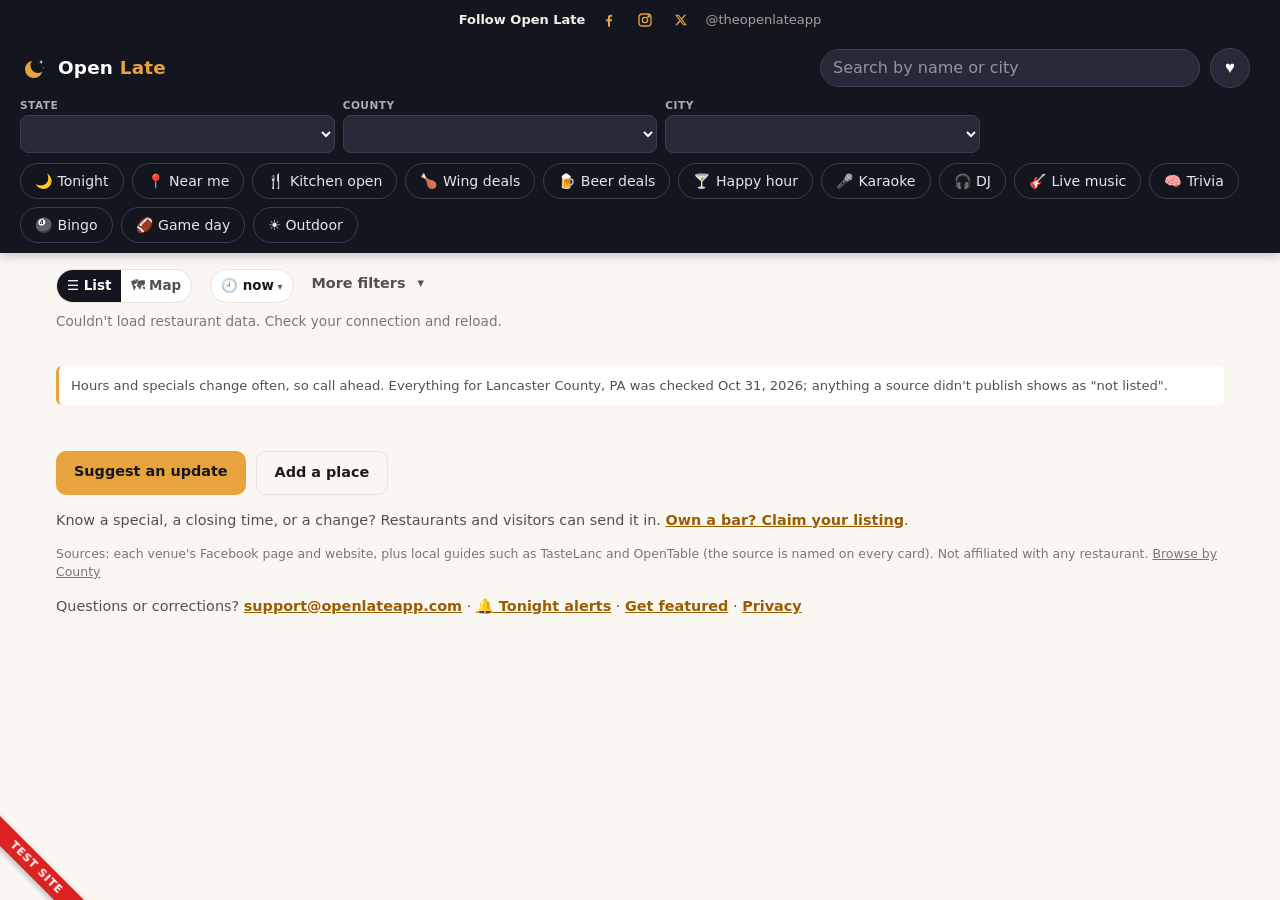
==== commit add4c901: "mockup: kitchen-1104 (c76b241c5)" ====
--- a/index.html
+++ b/index.html
@@ -1,8 +1,8 @@
 <!doctype html>
 <html lang="en">
 <head>
+<meta charset="utf-8">
 <meta name="robots" content="noindex,nofollow">
-<meta charset="utf-8">
 <script>
   // start the data downloads before anything else: the County index and the County you'll most likely see (link, last pick, or Lancaster)
   (function(){try{var j=function(u){var p=fetch(u,{cache:"no-cache"}).then(function(r){if(!r.ok)throw new Error(r.status);return r.json()});p.catch(function(){});return p};
@@ -39,7 +39,7 @@
 <meta name="mobile-web-app-capable" content="yes">
 <meta name="apple-mobile-web-app-status-bar-style" content="black-translucent">
 <meta name="apple-mobile-web-app-title" content="Open Late">
-<link rel="stylesheet" href="styles.css?v=246">
+<link rel="stylesheet" href="styles.css?v=247">
 <script src="config.js"></script>
 <style>.testribbon{position:fixed;bottom:22px;left:-38px;z-index:9999;transform:rotate(45deg);background:#d22;color:#fff;font:700 11px/1 system-ui,sans-serif;letter-spacing:.08em;padding:5px 40px;pointer-events:none;box-shadow:0 2px 6px rgba(0,0,0,.3)}</style>
 </head>
@@ -73,7 +73,7 @@
   <div class="chiprow" role="group" aria-label="Filters">
     <button type="button" class="chip" id="tonight" aria-pressed="false" title="Places open past 11 PM tonight; late kitchens first">🌙 Tonight</button>
     <button type="button" class="chip" id="nearMe" aria-pressed="false" title="Sort by distance from you (asks for your location)">📍 Near me</button>
-    <button type="button" class="chip" id="kitchenNow" aria-pressed="false" title="Only places that publish a kitchen close time">Kitchen open</button>
+    <button type="button" class="chip" id="kitchenNow" aria-pressed="false" title="Only places that publish a kitchen close time">🍴 Kitchen open</button>
     <button type="button" class="chip" id="wingDeals" aria-pressed="false">🍗 Wing deals</button>
     <button type="button" class="chip" id="beerDeals" aria-pressed="false">🍺 Beer deals</button>
     <button type="button" class="chip" id="hhDeals" aria-pressed="false">🍸 Happy hour</button>
@@ -84,7 +84,6 @@
     <button type="button" class="chip" id="bgNights" aria-pressed="false" title="Bingo on the picked day (from the place's own website)">🎱 Bingo</button>
     <button type="button" class="chip" id="gdSpots" aria-pressed="false" title="Game day spots and watch parties (from the place's own website or a team's official fan club list)">🏈 Game day</button>
     <button type="button" class="chip" id="odSeats" aria-pressed="false" title="Outdoor seating: patio, deck, rooftop and more (from the place's own website or OpenStreetMap)">☀️ Outdoor</button>
-    <button type="button" class="chip" id="onlyDeals" aria-pressed="false">Any deal</button>
   </div>
   </div>
 </header>
@@ -228,6 +227,6 @@
     <p class="small">Sent to the Open Late editor by email through FormSubmit.co. We don't publish your name or email.</p>
   </form>
 </dialog>
-<script src="app.js?v=246" defer></script>
+<script src="app.js?v=247" defer></script>
 </body>
 </html>
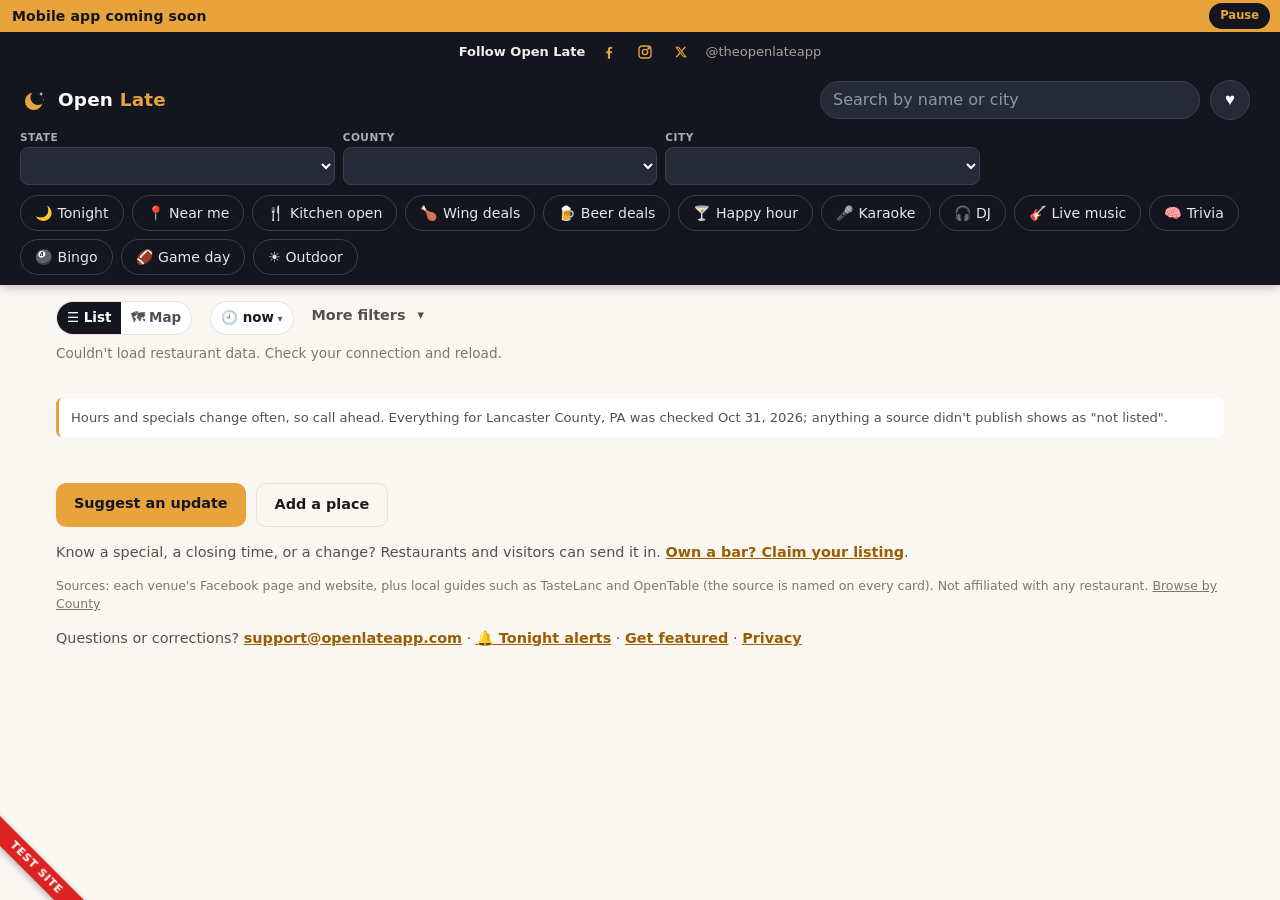
==== commit 0f1ce565: "Add a slim Mobile app coming soon banner on the test site A compact amber strip sits above the heade" ====
--- a/index.html
+++ b/index.html
@@ -39,12 +39,19 @@
 <meta name="mobile-web-app-capable" content="yes">
 <meta name="apple-mobile-web-app-status-bar-style" content="black-translucent">
 <meta name="apple-mobile-web-app-title" content="Open Late">
-<link rel="stylesheet" href="styles.css?v=247">
+<link rel="stylesheet" href="styles.css?v=252">
 <script src="config.js"></script>
 <style>.testribbon{position:fixed;bottom:22px;left:-38px;z-index:9999;transform:rotate(45deg);background:#d22;color:#fff;font:700 11px/1 system-ui,sans-serif;letter-spacing:.08em;padding:5px 40px;pointer-events:none;box-shadow:0 2px 6px rgba(0,0,0,.3)}</style>
 </head>
 <body>
 <div class="testribbon" aria-hidden="true">TEST SITE</div>
+<div class="appsoon">
+  <div class="appsoon-view">
+    <p class="appsoon-msg">Mobile app coming soon</p>
+  </div>
+  <button type="button" class="appsoon-pause" aria-pressed="false" aria-label="Pause motion">Pause</button>
+</div>
+<script src="coming-soon.js?v=252"></script>
 <aside class="social" aria-label="Follow Open Late on social media"><span class="soc-lbl">Follow Open Late</span><a href="https://www.facebook.com/profile.php?id=61595789025720" target="_blank" rel="noopener" aria-label="Open Late on Facebook"><svg viewBox="0 0 24 24" width="16" height="16" fill="currentColor" aria-hidden="true"><path d="M13.5 22v-8h2.7l.4-3.2h-3.1V8.8c0-.9.3-1.5 1.6-1.5h1.7V4.4c-.3 0-1.3-.1-2.4-.1-2.4 0-4 1.5-4 4.1v2.4H7.7V14h2.7v8z"/></svg></a><a href="https://www.instagram.com/theopenlateapp/" target="_blank" rel="noopener" aria-label="Open Late on Instagram"><svg viewBox="0 0 24 24" width="16" height="16" fill="none" stroke="currentColor" stroke-width="2" aria-hidden="true"><rect x="3" y="3" width="18" height="18" rx="5"/><circle cx="12" cy="12" r="4"/><circle cx="17.5" cy="6.5" r="1" fill="currentColor"/></svg></a><a href="https://x.com/TheOpenLateApp" target="_blank" rel="noopener" aria-label="Open Late on X"><svg viewBox="0 0 24 24" width="14" height="14" fill="currentColor" aria-hidden="true"><path d="M17.8 3h3.1l-6.8 7.7L22 21h-6.2l-4.9-6.3L5.3 21H2.2l7.2-8.3L2 3h6.4l4.4 5.8zm-1.1 16.2h1.7L7.4 4.7H5.6z"/></svg></a><span class="soc-handle">@theopenlateapp</span></aside><header class="top" id="top">
   <div class="bar">
     <a class="brand" href="./" aria-label="Open Late home">
@@ -55,6 +62,7 @@
     <div class="searchwrap" id="searchwrap">
       <label class="sr" for="q">Search by name or city</label>
       <input id="q" type="search" placeholder="Search by name or city" autocomplete="off" enterkeyhint="search">
+      <button type="button" class="qclear" id="qClear" hidden aria-label="Clear search"><span aria-hidden="true">✕</span></button>
     </div>
     <button type="button" class="iconbtn favbtn" id="favsOnly" aria-pressed="false" aria-label="Show only my favorites" title="Favorites"><span aria-hidden="true">♥</span><span class="favct" id="favCt" hidden></span></button>
     <button type="button" class="iconbtn" id="tnBell" aria-label="Tonight alerts" title="Tonight alerts">
@@ -71,7 +79,7 @@
   </div>
   <div class="chipbar">
   <div class="chiprow" role="group" aria-label="Filters">
-    <button type="button" class="chip" id="tonight" aria-pressed="false" title="Places open past 11 PM tonight; late kitchens first">🌙 Tonight</button>
+    <button type="button" class="chip" id="tonight" aria-pressed="false" title="Places open past 11 pm tonight; late kitchens first">🌙 Tonight</button>
     <button type="button" class="chip" id="nearMe" aria-pressed="false" title="Sort by distance from you (asks for your location)">📍 Near me</button>
     <button type="button" class="chip" id="kitchenNow" aria-pressed="false" title="Only places that publish a kitchen close time">🍴 Kitchen open</button>
     <button type="button" class="chip" id="wingDeals" aria-pressed="false">🍗 Wing deals</button>
@@ -214,7 +222,7 @@
         </div>
       </fieldset>
     </div>
-    <label class="ff"><span id="fDetailsLbl">Details</span><textarea id="fDetails" name="details" rows="4" maxlength="2000" required placeholder="e.g. Kitchen closes at 11 PM Fri–Sat; $0.75 wings on Tuesdays. A link or menu photo URL helps."></textarea></label>
+    <label class="ff"><span id="fDetailsLbl">Details</span><textarea id="fDetails" name="details" rows="4" maxlength="2000" required placeholder="e.g. Kitchen closes at 11 pm Fri–Sat; $0.75 wings on Tuesdays. A link or menu photo URL helps."></textarea></label>
     <div class="frow2">
       <label class="ff"><span>Your name (optional)</span><input id="fName" name="name" type="text" maxlength="80" autocomplete="name"></label>
       <label class="ff"><span>Email (optional, only to follow up)</span><input id="fEmail" name="email" type="email" maxlength="120" autocomplete="email"></label>
@@ -227,6 +235,6 @@
     <p class="small">Sent to the Open Late editor by email through FormSubmit.co. We don't publish your name or email.</p>
   </form>
 </dialog>
-<script src="app.js?v=247" defer></script>
+<script src="app.js?v=251" defer></script>
 </body>
 </html>
--- a/styles.css
+++ b/styles.css
@@ -16,9 +16,14 @@
 .word{font-size:1.15rem;font-weight:600;letter-spacing:.2px}
 .word b{color:var(--amber);font-weight:800}
 .now{font-size:.78rem;color:#a9adbd;margin-left:auto;white-space:nowrap}
-.searchwrap{display:none;flex:1;min-width:0}
+.searchwrap{display:none;flex:1;min-width:0;position:relative}
 .searchwrap input{font:inherit;font-size:16px;width:100%;min-height:38px;padding:6px 12px;border-radius:999px;border:1px solid #3a3f52;background:#262a38;color:#fff}
 .searchwrap input::placeholder{color:#8f94a6}
+.searchwrap input[type="search"]::-webkit-search-cancel-button,.searchwrap input[type="search"]::-webkit-search-decoration{-webkit-appearance:none;appearance:none;display:none}
+.searchwrap.hasq input{padding-right:40px}
+.qclear{position:absolute;right:4px;top:50%;transform:translateY(-50%);width:30px;height:30px;padding:0;border-radius:999px;border:1px solid #3a3f52;background:#1a1d29;color:#fff;font:inherit;font-size:.95rem;line-height:1;cursor:pointer;display:grid;place-items:center}
+.qclear:hover,.qclear:focus-visible{background:#3a3f52}
+.qclear[hidden]{display:none}
 .iconbtn{flex:none;display:inline-grid;place-items:center;width:40px;height:40px;border-radius:999px;border:1px solid #3a3f52;background:#262a38;color:#fff;cursor:pointer}
 .top.searching .searchwrap{display:block}
 .top.searching .now{display:none}
@@ -67,10 +72,13 @@
 .town{font-size:.7rem;font-weight:700;letter-spacing:.5px;text-transform:uppercase;color:var(--ink3)}
 .card h2{margin:0;font-size:1.05rem;line-height:1.25}
 .meta{font-size:.78rem;font-weight:500;color:var(--ink3);white-space:nowrap;margin-left:4px}
+.meta{display:inline-block;max-width:100%;white-space:normal;overflow-wrap:anywhere;vertical-align:baseline}
+.card{min-width:0;overflow-wrap:anywhere}
 .status{display:flex;flex-wrap:wrap;align-items:center;gap:2px 8px;font-size:.88rem;font-weight:600}
 .dot{display:inline-block;width:9px;height:9px;border-radius:50%;flex:none}
 .s-open{color:var(--g)}.s-open .dot{background:var(--g);box-shadow:0 0 0 3px var(--gbg)}
 .s-soon{color:var(--a)}.s-soon .dot{background:var(--a);box-shadow:0 0 0 3px var(--abg)}
+.status-sub{flex:0 0 100%;box-sizing:border-box;padding-left:17px;font-size:.8rem;font-weight:500;color:var(--ink3);line-height:1.35}
 .s-closed{color:var(--x)}.s-closed .dot{background:transparent;border:2px solid var(--x)}
 .kitchen{font-size:.8rem;font-weight:500;color:var(--ink3)}
 .kitchen::before{content:"·";margin-right:8px}
@@ -176,6 +184,7 @@
 .mp{font:14px/1.35 system-ui,-apple-system,"Segoe UI",Roboto,sans-serif;color:#1d1b1a}
 .mp-n{font-size:15px}.mp-m{color:#6b6560;font-size:12px;margin:1px 0 4px}
 .mp-s{display:flex;align-items:center;gap:6px;font-weight:600;font-size:13px}
+.mp-sub{font-size:12px;font-weight:500;color:#6f6a66;margin:2px 0 0 15px}
 .mp-k{font-size:12px;font-weight:600;color:#1d6b46;margin-top:2px}
 .mp-d{font-size:12px;color:#3d3935;margin-top:3px}
 .mp-btn{margin-top:8px;background:#efe9e3;color:#9a5d00}
@@ -275,14 +284,33 @@
   .chipbar .chiprow{display:contents}
 }
 
+/* test site: slim amber "Mobile app coming soon" strip. One phrase glides across the free space and stays fully on screen.
+   Reduced motion (and a too-narrow fit) keeps that line centered and static, with no Pause control. */
+.appsoon{display:flex;align-items:center;gap:8px;max-width:100%;overflow:hidden;box-sizing:border-box;min-height:calc(32px + env(safe-area-inset-top));padding:env(safe-area-inset-top) 8px 0 0;background:#e8a33d;color:#14161f;font-size:clamp(12.5px,3.4vw,14px);font-weight:700;letter-spacing:.01em;line-height:1.2}
+.appsoon-view{flex:1 1 auto;min-width:0;overflow:hidden;display:flex;align-items:center;height:32px;padding:0 8px 0 12px}
+.appsoon:not(.is-live) .appsoon-view{justify-content:center}
+.appsoon-msg{margin:0;white-space:nowrap}
+.appsoon.is-live .appsoon-msg{animation:appsoon-glide var(--glide,14s) linear infinite alternate}
+.appsoon.is-paused .appsoon-msg{animation-play-state:paused}
+.appsoon-pause{flex:none;min-width:52px;height:26px;margin-right:2px;padding:0 10px;border-radius:999px;border:1px solid rgba(20,22,31,.45);background:#14161f;color:#e8a33d;font:700 .72rem/1 system-ui,sans-serif;cursor:pointer}
+.appsoon-pause:hover{background:#2a2e3d;color:#ffd48a}
+.appsoon-pause:focus-visible{outline:2px solid #14161f;outline-offset:2px}
+.appsoon:not(.is-live) .appsoon-pause{display:none}
+@keyframes appsoon-glide{from{transform:translateX(0)}to{transform:translateX(var(--travel,0px))}}
+@media (prefers-reduced-motion:reduce){
+  .appsoon-msg{animation:none!important;transform:none!important}
+  .appsoon-view{justify-content:center}
+  .appsoon-pause{display:none!important}
+}
+.appsoon + .social{padding-top:8px}
 /* v191: slim social strip above the header (version A) */
 .social{background:#14161f;color:#f2eeea;font-size:13px;font-weight:600;line-height:1.2;display:flex;align-items:center;justify-content:center;gap:12px;padding:calc(8px + env(safe-area-inset-top)) 12px 8px}
 .social a{color:#e8a33d;display:inline-flex;align-items:center;justify-content:center;min-width:24px;min-height:24px}
 .social a:hover,.social a:focus-visible{color:#ffc46b}
 .social svg{display:block}
 .social .soc-handle{color:#a8a19b;font-weight:400}
-/* v192: the strip is the topmost element, so only it takes the iOS standalone safe-area inset; the header sits right under it
-   (no doubled inset) and, once stuck, stops below the status bar, which a fixed cover keeps dark. env() is 0 in a normal browser tab. */
+/* v192: the coming-soon strip is the topmost element and takes the iOS standalone safe-area inset (the social strip does not add a second one).
+   The header sits under the social strip and, once stuck, stops below the status bar, which a fixed cover keeps dark. env() is 0 in a normal browser tab. */
 .social + .top{padding-top:8px;top:env(safe-area-inset-top)}
 .social::before{content:"";position:fixed;top:0;left:0;right:0;height:env(safe-area-inset-top);background:#14161f;z-index:11;pointer-events:none}
 #tnBanner{margin:0 0 12px}#tnBanner a{color:inherit;font-weight:600}
